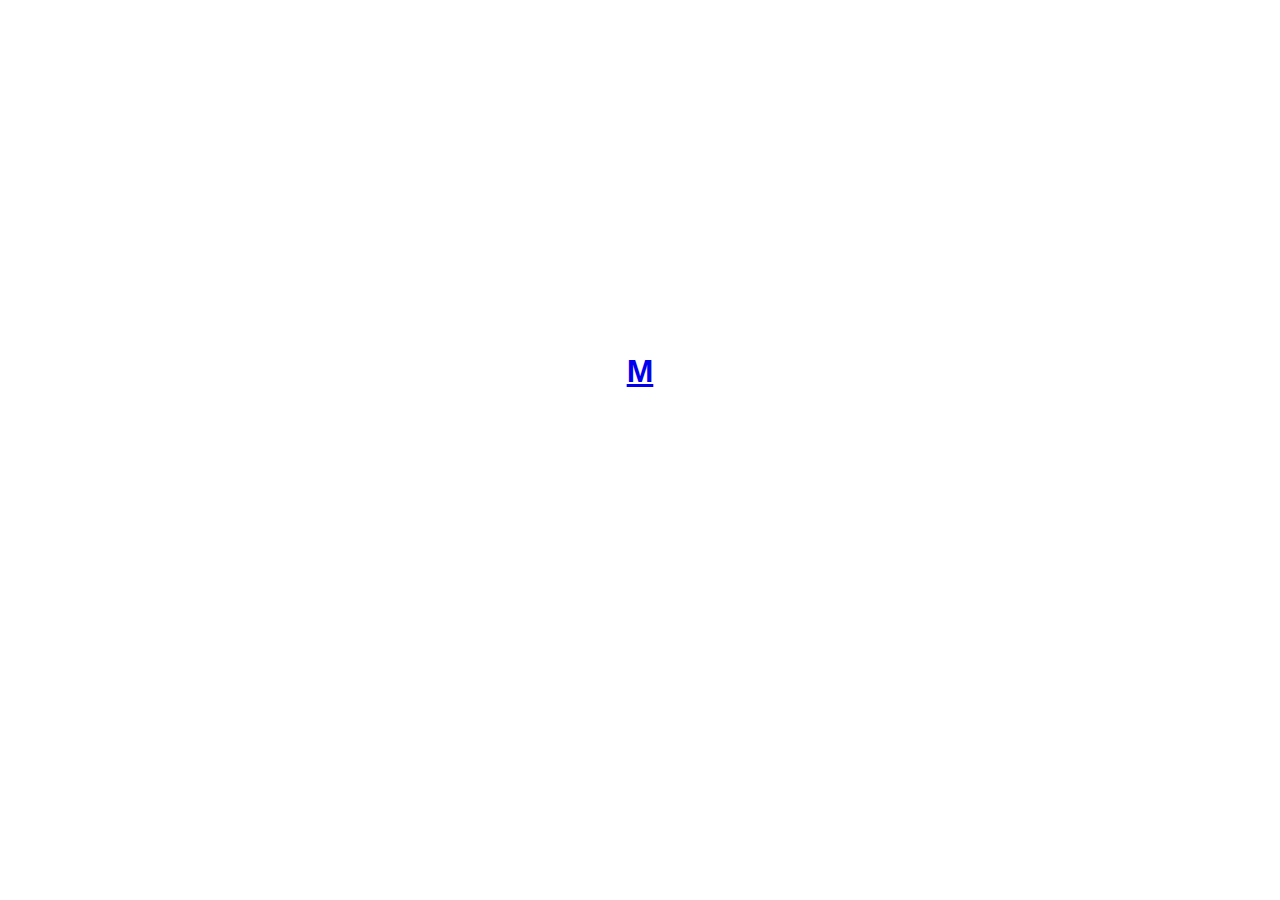
==== index.html @ b1babc6e "1std" ====
<!DOCTYPE html>
<html>
<head>
	<title>The Minotaur</title>
</head>
<body style="font-family: 'Helvetica', sans-serif;">
<br>
<br>
<br>
<br>
<br>
<br>
<br>
<br>
<br>
<br>
<br>
<br>
<br>
<br>
<br>
<br>
<br>
<br>
<center>
<a href="entries/entry1/index.html">
<div>
	<h1><strong style="font-weight: bold;">M</strong></h1>
</div>
</a>
 <center>
</body>
</html>
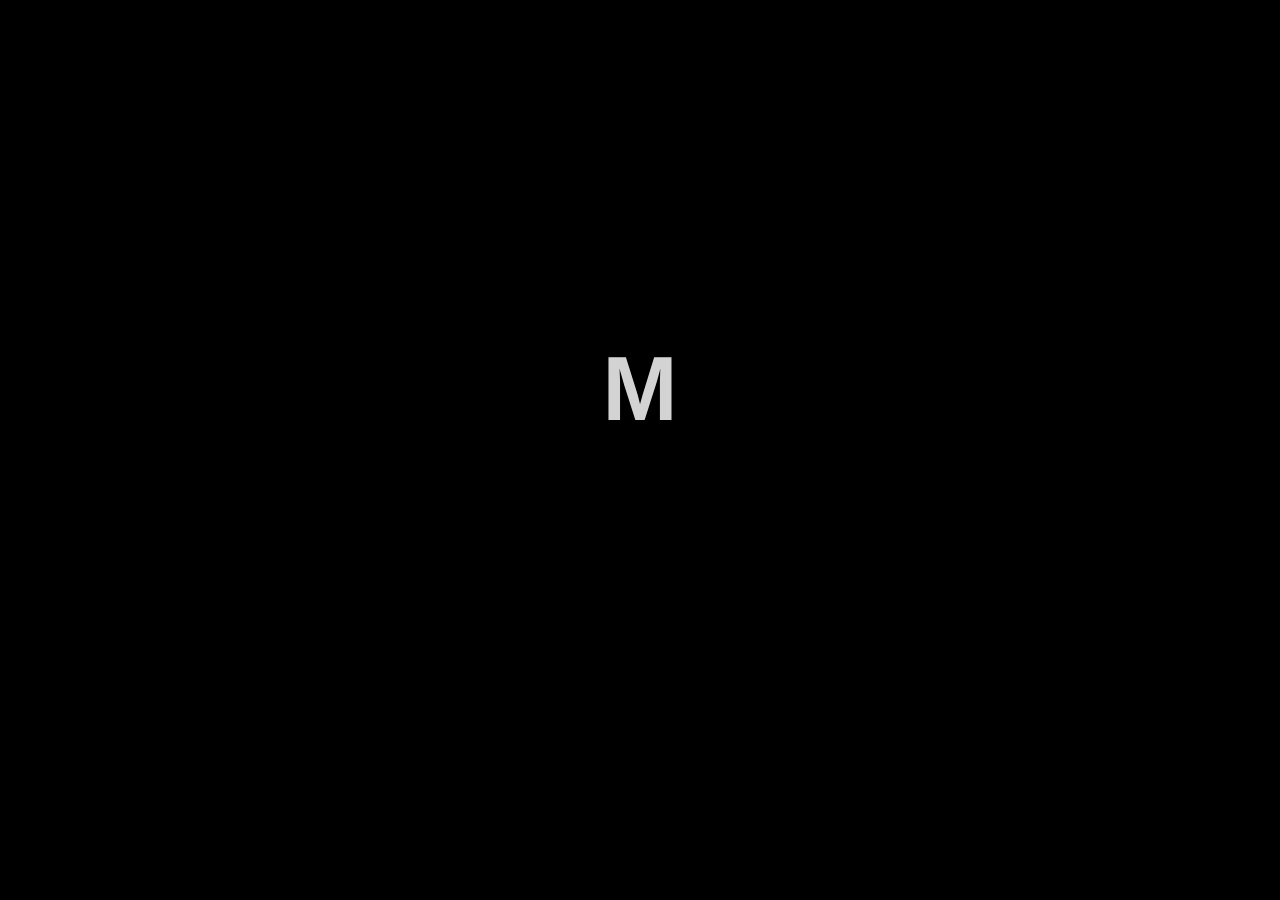
==== commit 97ef0c70: "up" ====
--- a/index.html
+++ b/index.html
@@ -2,11 +2,9 @@
 <html>
 <head>
 	<title>The Minotaur</title>
+	 <link rel="stylesheet" href="style.css">x
 </head>
-<body style="font-family: 'Helvetica', sans-serif;">
-<br>
-<br>
-<br>
+<body>
 <br>
 <br>
 <br>
@@ -25,7 +23,7 @@
 <center>
 <a href="entries/entry1/index.html">
 <div>
-	<h1><strong style="font-weight: bold;">M</strong></h1>
+	<h1>M</h1>
 </div>
 </a>
  <center>
--- a/style.css
+++ b/style.css
@@ -0,0 +1,22 @@
+Body {
+	font-family: helvetica;
+	background-color: black;
+}
+
+h1{
+	font-style: bold;
+	font-size: 90px ;
+	color: lightgrey;
+	transition: all 0.3s ease;
+}
+
+h1:hover{
+	color: #fff;
+    text-shadow: 0 0 10px #fff, 0 0 20px #fff, 0 0 30px #fff;
+}
+
+a{
+	text-decoration: none;
+}
+
+
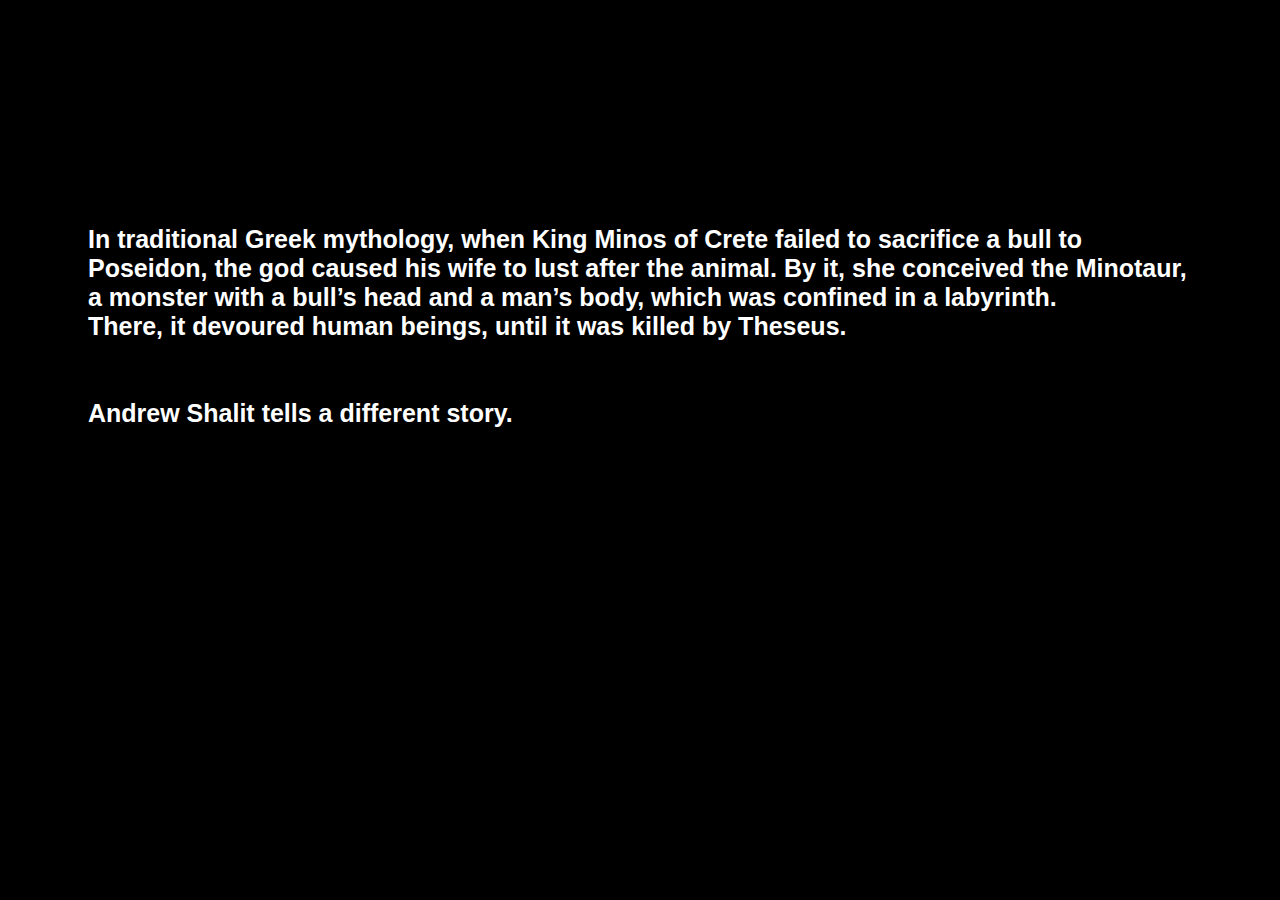
==== commit 7ffdfc54: "upd" ====
--- a/index.html
+++ b/index.html
@@ -5,26 +5,17 @@
 	 <link rel="stylesheet" href="style.css">x
 </head>
 <body>
-<br>
-<br>
-<br>
-<br>
-<br>
-<br>
-<br>
-<br>
-<br>
-<br>
-<br>
-<br>
-<br>
-<br>
-<br>
-<center>
+<div class="text">
+	<h1>In traditional Greek mythology, when King Minos of Crete failed to sacrifice a bull to <br>Poseidon, the god caused his wife to lust after the animal. By it, she conceived the Minotaur, <br>a monster with a bull’s head and a man’s body, which was confined in a labyrinth. <br>There, it devoured human beings, until it was killed by Theseus.
+	<br>
+	<br>
+	<br>
+	Andrew Shalit tells a different story.</h1>
+</div>
 <a href="entries/entry1/index.html">
-<div>
-	<h1>M</h1>
-</div>
+	<div class="link">
+		<h2> Enter the labrynth</h2>
+	</div>
 </a>
  <center>
 </body>
--- a/style.css
+++ b/style.css
@@ -1,22 +1,75 @@
 Body {
 	font-family: helvetica;
 	background-color: black;
+	position: relative;
 }
+
+.text {
+	position:absolute;
+	justify-content: center;
+	overflow: hidden; /* Ensures text overflow is hidden */
+  	white-space: nowrap; /* Prevents wrapping */
+  	animation: typing 3s steps(30) forwards;
+  	top: 200px;
+}
+
+
+@keyframes typing {
+  from {
+    width: 0;
+  }
+  to {
+    width: 100%;
+  }
+}
+
+
+
 
 h1{
 	font-style: bold;
-	font-size: 90px ;
-	color: lightgrey;
-	transition: all 0.3s ease;
+	font-size: 25px ;
+	color: white;
+	text-align: left;
+	margin-left: 80px
 }
 
-h1:hover{
+a{
+	text-decoration: none;
+
+}
+
+.link{
+	position:absolute;
+	top: 500px;
+	margin: auto;
+	font-style: bold;
+	font-size: 15px ;
+	color: white;
+	left: 600px;
+	transition: all 0.3s ease;
+    color: grey;
+    animation: fadeInAnimation 3s ease-in forwards;
+    opacity: 0;
+    animation-delay: 2s
+
+  
+
+}
+@keyframes fadeInAnimation {
+        from {
+            opacity: 0; 
+        }
+        to {
+            opacity: 1; 
+        }
+}
+
+.link:hover{
 	color: #fff;
     text-shadow: 0 0 10px #fff, 0 0 20px #fff, 0 0 30px #fff;
 }
 
-a{
-	text-decoration: none;
-}
 
 
+
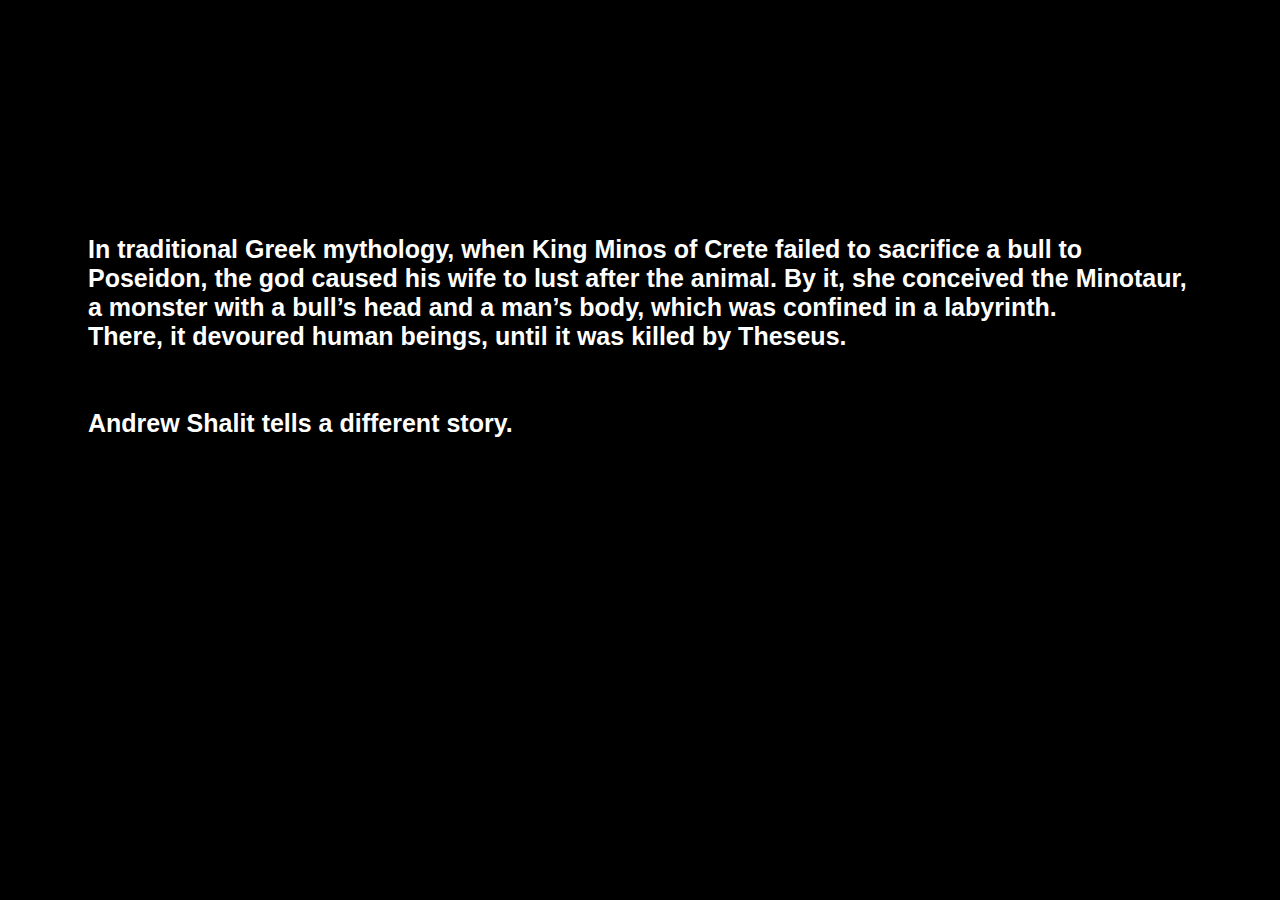
==== commit d7c95229: "up" ====
--- a/index.html
+++ b/index.html
@@ -2,7 +2,8 @@
 <html>
 <head>
 	<title>The Minotaur</title>
-	 <link rel="stylesheet" href="style.css">x
+	 <link rel="stylesheet" href="style.css">
+	 <meta name="viewport" content="width=device-width, initial-scale=1.0">
 </head>
 <body>
 <div class="text">
--- a/style.css
+++ b/style.css
@@ -7,11 +7,12 @@
 .text {
 	position:absolute;
 	justify-content: center;
-	overflow: hidden; /* Ensures text overflow is hidden */
-  	white-space: nowrap; /* Prevents wrapping */
+	overflow: hidden; 
+  	white-space: nowrap; 
   	animation: typing 3s steps(30) forwards;
   	top: 200px;
 }
+
 
 
 @keyframes typing {
@@ -40,13 +41,13 @@
 }
 
 .link{
-	position:absolute;
-	top: 500px;
+	position:relative;
+	top: 60vh;
 	margin: auto;
 	font-style: bold;
 	font-size: 15px ;
 	color: white;
-	left: 600px;
+	left: 4vw;
 	transition: all 0.3s ease;
     color: grey;
     animation: fadeInAnimation 3s ease-in forwards;
@@ -71,5 +72,34 @@
 }
 
 
+@media screen and (max-width: 768px){
 
+.text {
+	position:absolute;
+	justify-content: center;
+	overflow: hidden; 
+  	white-space: nowrap; 
+  	animation: typing 3s steps(30) forwards;
+  	top: 800px;
+}
 
+h1{
+	font-style: bold;
+	font-size: 18px ;
+	color: white;
+	text-align: left;
+	margin-left: 80px
+	
+}
+.link{
+	position:absolute;
+	top: 1200px;
+	margin: auto;
+	font-style: bold;
+	font-size: 15px ;
+	color: white;
+	left: 450px;
+}
+
+}
+
